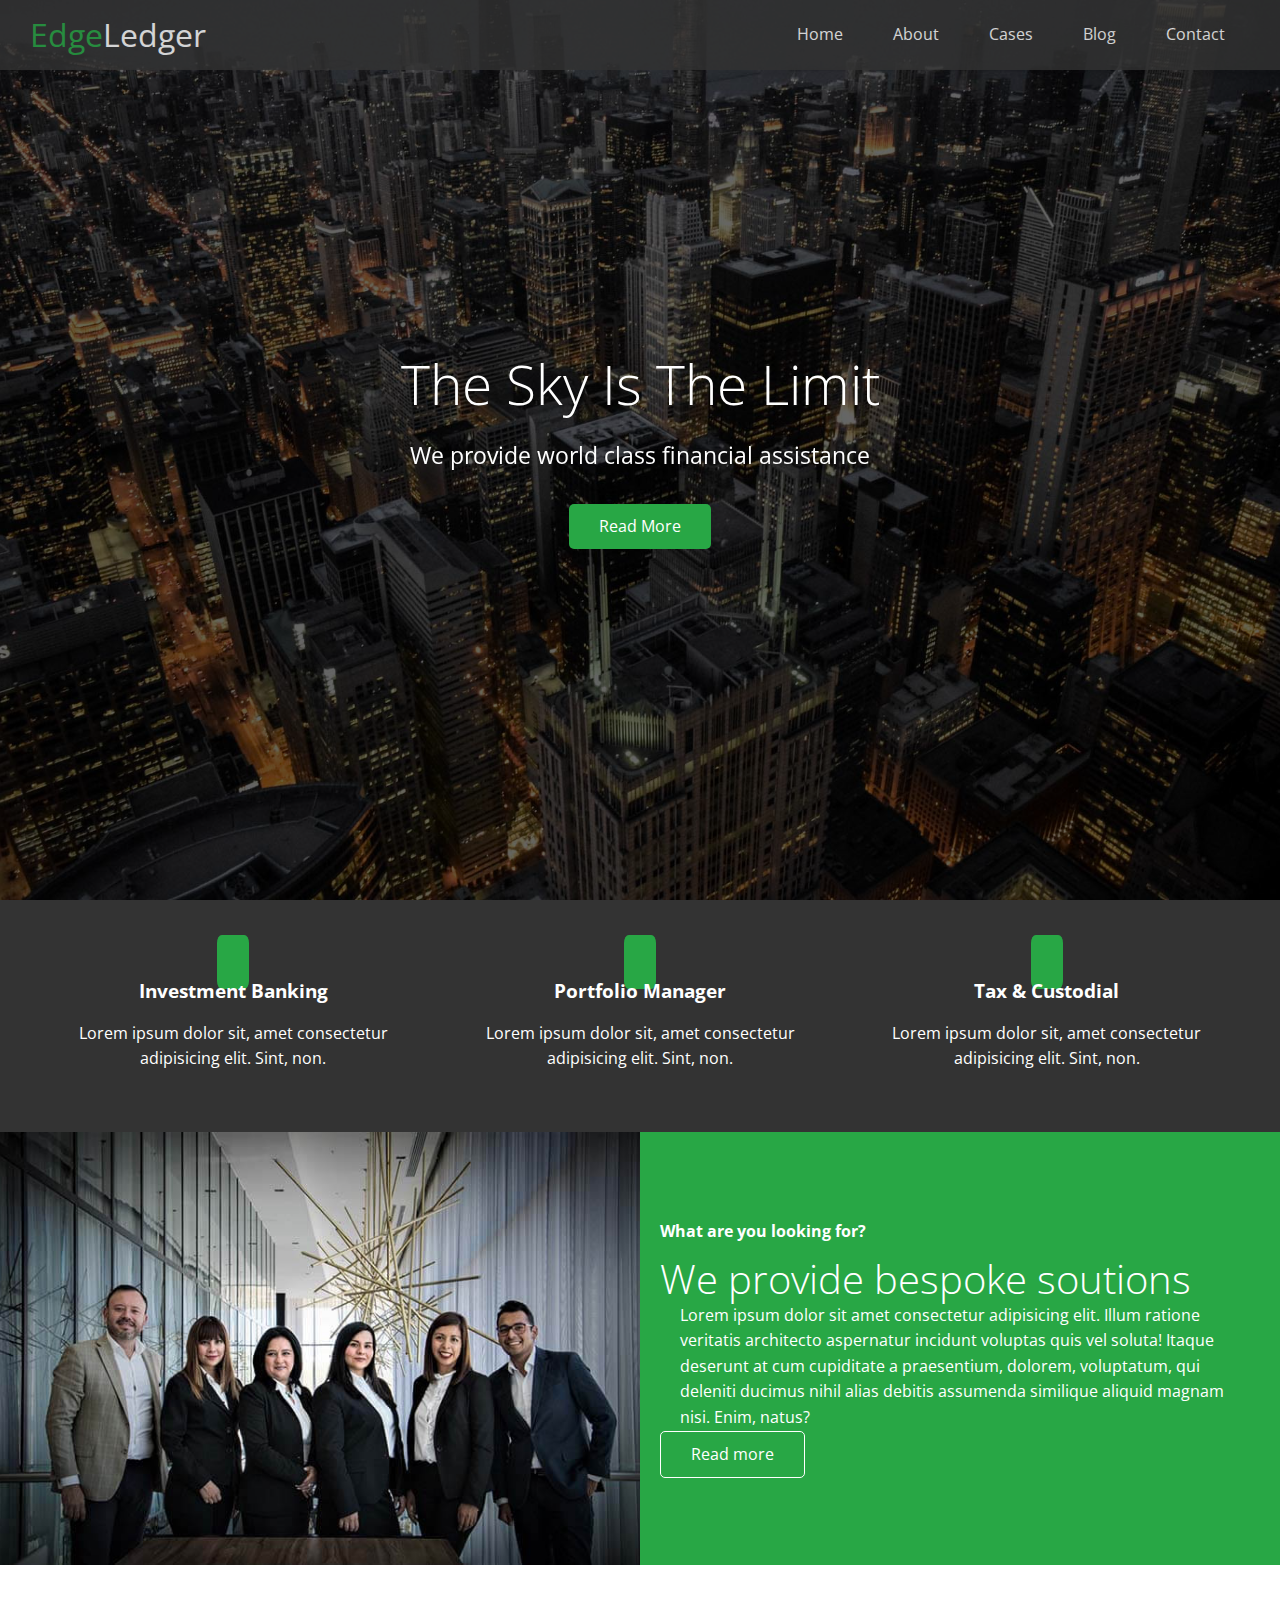
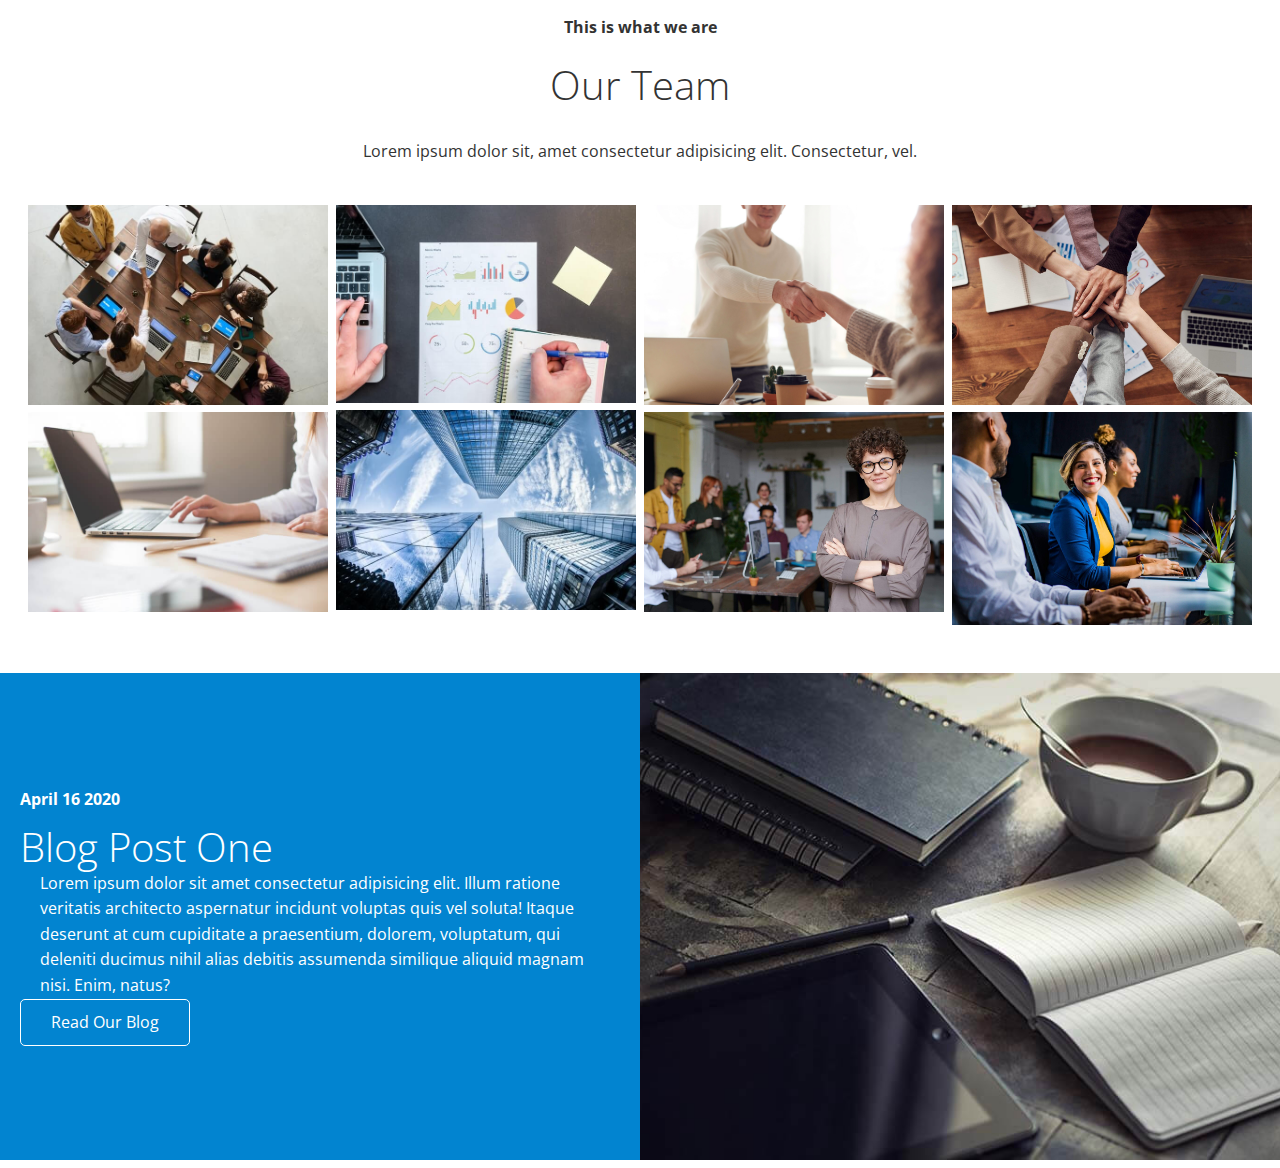
==== index.html @ 7ddd05ab "cases and blog sections" ====
<!DOCTYPE html>
<html lang="en">
  <head>
    <meta charset="UTF-8" />
    <meta http-equiv="X-UA-Compatible" content="IE=edge" />
    <meta name="viewport" content="width=device-width, initial-scale=1.0" />
    <link
      rel="stylesheet"
      href="https://cdnjs.cloudflare.com/ajax/libs/font-awesome/6.4.0/css/all.min.css"
      integrity="sha512-iecdLmaskl7CVkqkXNQ/ZH/XLlvWZOJyj7Yy7tcenmpD1ypASozpmT/E0iPtmFIB46ZmdtAc9eNBvH0H/ZpiBw=="
      crossorigin="anonymous"
      referrerpolicy="no-referrer"
    />
    <link rel="stylesheet" href="./css/style.css" />
    <link rel="stylesheet" href="./css/utilities.css" />
    <title>Welcome to EdgeLedger</title>
  </head>
  <body>
    <header class="hero">
      <div id="navbar" class="navbar">
        <h1 class="logo">
          <span class="text-primary"><i class="fas fa-book-open"></i> Edge</span
          >Ledger
        </h1>
        <nav>
          <ul>
            <li><a href="#home">Home</a></li>
            <li><a href="#about">About</a></li>
            <li><a href="#cases">Cases</a></li>
            <li><a href="#blog">Blog</a></li>
            <li><a href="#content">Contact</a></li>
          </ul>
        </nav>
      </div>
      <div class="content">
        <h1>The Sky Is The Limit</h1>
        <p>We provide world class financial assistance</p>
        <a href="#about" class="btn"
          ><i class="fas fa-chevron-right"></i> Read More</a
        >
      </div>
    </header>

    <main>
      <!-- About icons -->
      <section id="about" class="icons bg-light">
        <div class="flex-items">
          <div>
            <i class="fas fa-university fa-2x"></i>
            <div>
              <h3>Investment Banking</h3>
              <p>
                Lorem ipsum dolor sit, amet consectetur adipisicing elit. Sint,
                non.
              </p>
            </div>
          </div>
          <div>
            <i class="fas fa-book-reader fa-2x"></i>
            <div>
              <h3>Portfolio Manager</h3>
              <p>
                Lorem ipsum dolor sit, amet consectetur adipisicing elit. Sint,
                non.
              </p>
            </div>
          </div>
          <div>
            <i class="fas fa-pen-alt fa-2x"></i>
            <div>
              <h3>Tax & Custodial</h3>
              <p>
                Lorem ipsum dolor sit, amet consectetur adipisicing elit. Sint,
                non.
              </p>
            </div>
          </div>
        </div>
      </section>

      <!-- About: Solutions -->
      <section class="solutions flex-columns">
        <div class="row">
          <div class="column">
            <div class="column-1">
              <img src="/images/home/people.jpg" alt="" />
            </div>
          </div>
          <div class="column">
            <div class="column-2 bg-primary">
              <h4>What are you looking for?</h4>
              <h2>We provide bespoke soutions</h2>
              <p>
                Lorem ipsum dolor sit amet consectetur adipisicing elit. Illum
                ratione veritatis architecto aspernatur incidunt voluptas quis
                vel soluta! Itaque deserunt at cum cupiditate a praesentium,
                dolorem, voluptatum, qui deleniti ducimus nihil alias debitis
                assumenda similique aliquid magnam nisi. Enim, natus?
              </p>
              <a href="" class="btn btn-outline">
                <i class="fas fa-chevron"></i>
                Read more</a
              >
            </div>
          </div>
        </div>
      </section>
      <!-- Cases -->
      <section id="cases" class="cases flex-grid section-padding">
        <header class="section-header">
          <h4>This is what we are</h4>
          <h2>Our Team</h2>
          <p>
            Lorem ipsum dolor sit, amet consectetur adipisicing elit.
            Consectetur, vel.
          </p>
        </header>
        <div class="row">
          <div class="column">
            <img src="./images/cases/cases1.jpg" alt="" />
            <img src="./images/cases/cases2.jpg" alt="" />
          </div>
          <div class="column">
            <img src="./images/cases/cases3.jpg" alt="" />
            <img src="./images/cases/cases4.jpg" alt="" />
          </div>
          <div class="column">
            <img src="./images/cases/cases5.jpg" alt="" />
            <img src="./images/cases/cases6.jpg" alt="" />
          </div>
          <div class="column">
            <img src="./images/cases/cases7.jpg" alt="" />
            <img src="./images/cases/cases8.jpg" alt="" />
          </div>
        </div>
      </section>

      <!-- Blog section -->
      <section id="blog" class="blog flex-columns flex-reverse">
        <div class="row">
          <div class="column">
            <div class="column-1">
              <img src="/images/home/blog.jpg" alt="" />
            </div>
          </div>
          <div class="column">
            <div class="column-2 bg-secondary">
              <h4>April 16 2020</h4>
              <h2>Blog Post One</h2>
              <p>
                Lorem ipsum dolor sit amet consectetur adipisicing elit. Illum
                ratione veritatis architecto aspernatur incidunt voluptas quis
                vel soluta! Itaque deserunt at cum cupiditate a praesentium,
                dolorem, voluptatum, qui deleniti ducimus nihil alias debitis
                assumenda similique aliquid magnam nisi. Enim, natus?
              </p>
              <a href="" class="btn btn-outline">
                <i class="fas fa-chevron"></i>
                Read Our Blog</a
              >
            </div>
          </div>
        </div>
      </section>
    </main>
  </body>
</html>
---- css/style.css ----
@import url('https://fonts.googleapis.com/css2?family=Open+Sans:wght@300;400&display=swap');

* {
  box-sizing: border-box;
  padding: 0;
  margin: 0;
}

body {
  font-family: 'Open Sans', sans-serif;
  background-color: #fff;
  color: #333;
  line-height: 1.6;
}

ul {
  list-style: none;
}

a {
  color: #333;
  text-decoration: none;
}

h1,
h2 {
  font-weight: 300;
  line-height: 1.2;
}

p {
  margin: 10px 0;
}

img {
  width: 100%;
}

/* Navbar */

.navbar {
  display: flex;
  align-items: center;
  justify-content: space-between;
  background-color: #333;
  color: #fff;
  opacity: 0.8;
  width: 100%;
  height: 70px;
  position: fixed;
  top: 0px;
  padding: 0 30px;
}

.navbar a {
  color: #fff;
  padding: 10px 20px;
  margin: 0 5px;
}

.navbar a:hover {
  border-bottom: #28a745 2px solid;
}

.navbar ul {
  display: flex;
}

.navbar .logo {
  font-weight: 400;
}

/* Header */

.hero {
  background: url('../images/home/showcase.jpg') no-repeat center center/cover;
  height: 100vh;
  position: relative;
  color: #fff;
}

.hero .content {
  display: flex;
  flex-direction: column;
  align-items: center;
  justify-content: center;
  text-align: center;
  height: 100%;
  padding: 0 20px;
}

.hero .content h1 {
  font-size: 55px;
}

.hero .content p {
  font-size: 23px;
  max-width: 600px;
  margin: 20px 0 30px;
}

.hero::before {
  content: '';
  position: absolute;
  top: 0;
  left: 0;
  width: 100%;
  height: 100%;
  background: rgba(0, 0, 0, 0.6);
}

/* hero * -> Everything in hero */
.hero * {
  z-index: 10;
}

/* Icons */
.icons {
  padding: 30px;
}

.icons h3 {
  font-weight: bold;
  margin-bottom: 15px;
}

.icons i {
  background-color: #28a745;
  color: #fff;
  padding: 1rem;
  border-radius: 15%;
  margin-bottom: 15px;
}

.cases img:hover {
  opacity: 0.7;
}
---- css/utilities.css ----
/* Text colors */
.text-primary {
  color: #28a745;
}

.text-secondary {
  color: #0284d0;
}

/* Button */
.btn {
  cursor: pointer;
  display: inline-block;
  padding: 10px 30px;
  color: #fff;
  background-color: #28a745;
  border: none;
  border-radius: 5px;
}

.btn:hover {
  opacity: 0.9;
}

.btn-primary,
.bg-primary {
  background: #28a745;
  color: #fff;
}

.btn-secondary,
.bg-secondary {
  background: #0284d0;
  color: #fff;
}

.btn-dark,
.bg-dark {
  background: #f4f4f4;
  color: #333;
}

.btn-light,
.bg-light {
  background: #333;
  color: #fff;
}

.btn-outline {
  background: transparent;
  border: 1px solid #fff;
}

/* Flex items */
.flex-items {
  display: flex;
  text-align: center;
  justify-content: center;
  align-items: center;
  height: 100%;
}

.flex-items > div {
  padding: 20px;
}

/* Flex columns */
.flex-columns.flex-reverse .row {
  flex-direction: row-reverse;
}
.flex-columns .row {
  display: flex;
  flex-direction: row;
  flex-wrap: wrap;
  width: 100%;
}

.flex-columns .column {
  display: flex;
  flex-direction: column;
  flex-basis: 100%;
  flex: 1;
}

.flex-columns .column .column-1,
.flex-columns .column .column-2 {
  height: 100%;
}

.flex-columns img {
  width: 100%;
  height: 100%;
  object-fit: cover;
}
.flex-columns .column-2 {
  display: flex;
  flex-direction: column;
  align-items: flex-start;
  justify-content: center;
  padding: 20px;
}

.flex-columns h2 {
  font-size: 40px;
  font-weight: 100;
}

.flex-columns h4 {
  margin-bottom: 10px;
}

.flex-columns p {
  margin: 0 20px;
}

/* Section header */
.section-header {
  padding: 30px;
  display: flex;
  flex-direction: column;
  align-items: center;
  justify-content: center;
  text-align: center;
}

.section-header h2 {
  font-size: 40px;
  margin: 20px 0;
}

.section-padding {
  /* Top right left bottom */
  padding: 20px 20px 40px;
}

/* Flex grid */
.flex-grid .row {
  display: flex;
  flex-wrap: wrap;
  padding: 0 4px;
}

.flex-grid .column {
  flex: 25%;
  max-width: 25%;
  padding: 0 4px;
}
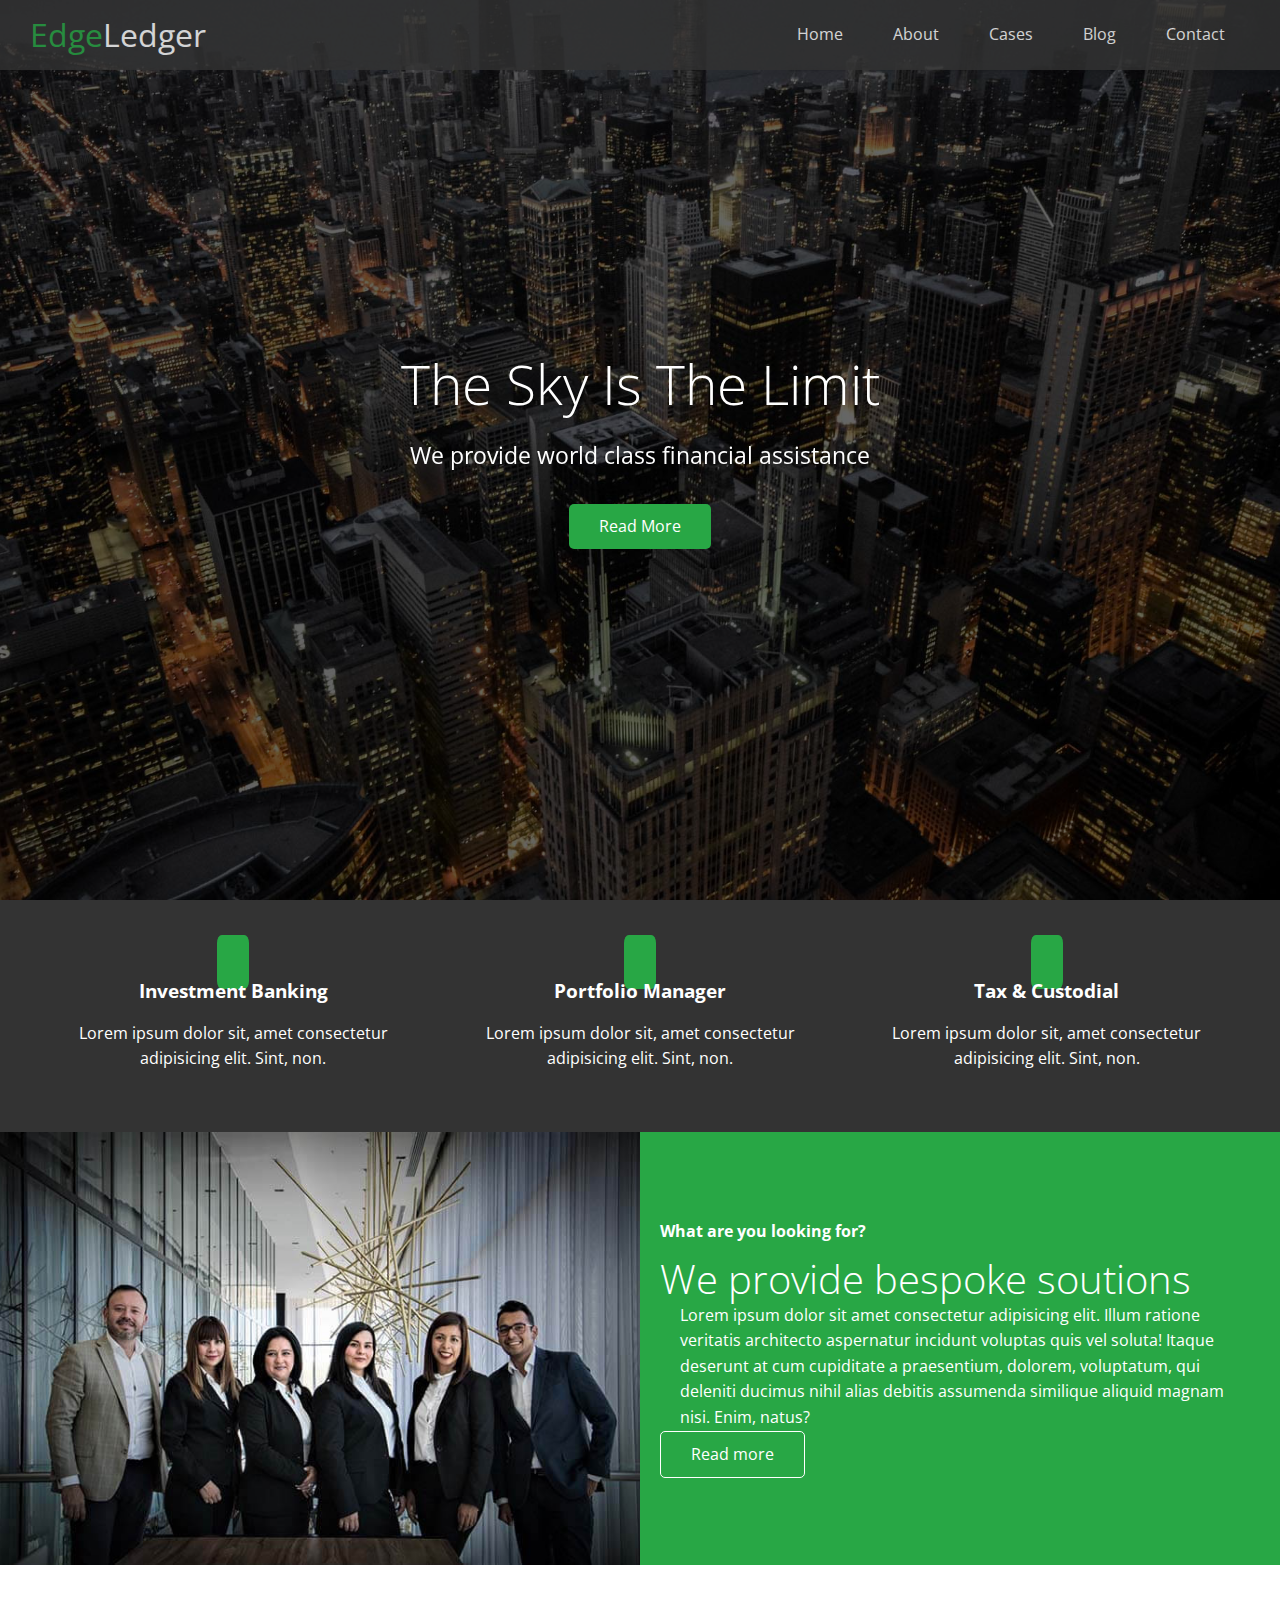
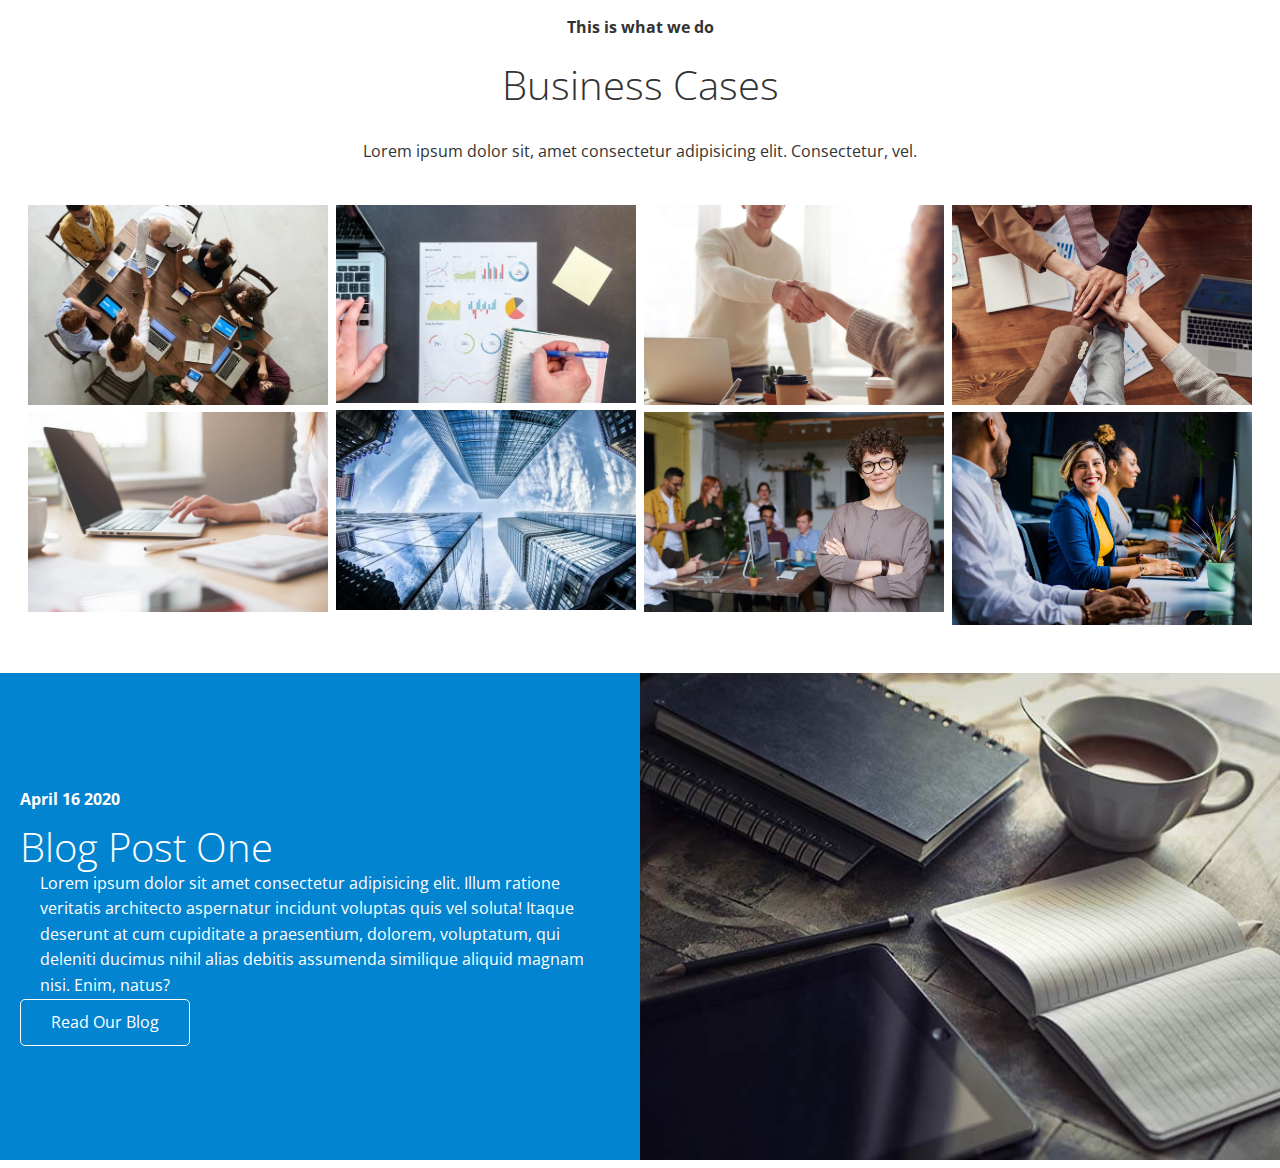
==== commit ff4432cc: "Chnage some typing text errors in cases section" ====
--- a/index.html
+++ b/index.html
@@ -108,8 +108,8 @@
       <!-- Cases -->
       <section id="cases" class="cases flex-grid section-padding">
         <header class="section-header">
-          <h4>This is what we are</h4>
-          <h2>Our Team</h2>
+          <h4>This is what we do</h4>
+          <h2>Business Cases</h2>
           <p>
             Lorem ipsum dolor sit, amet consectetur adipisicing elit.
             Consectetur, vel.
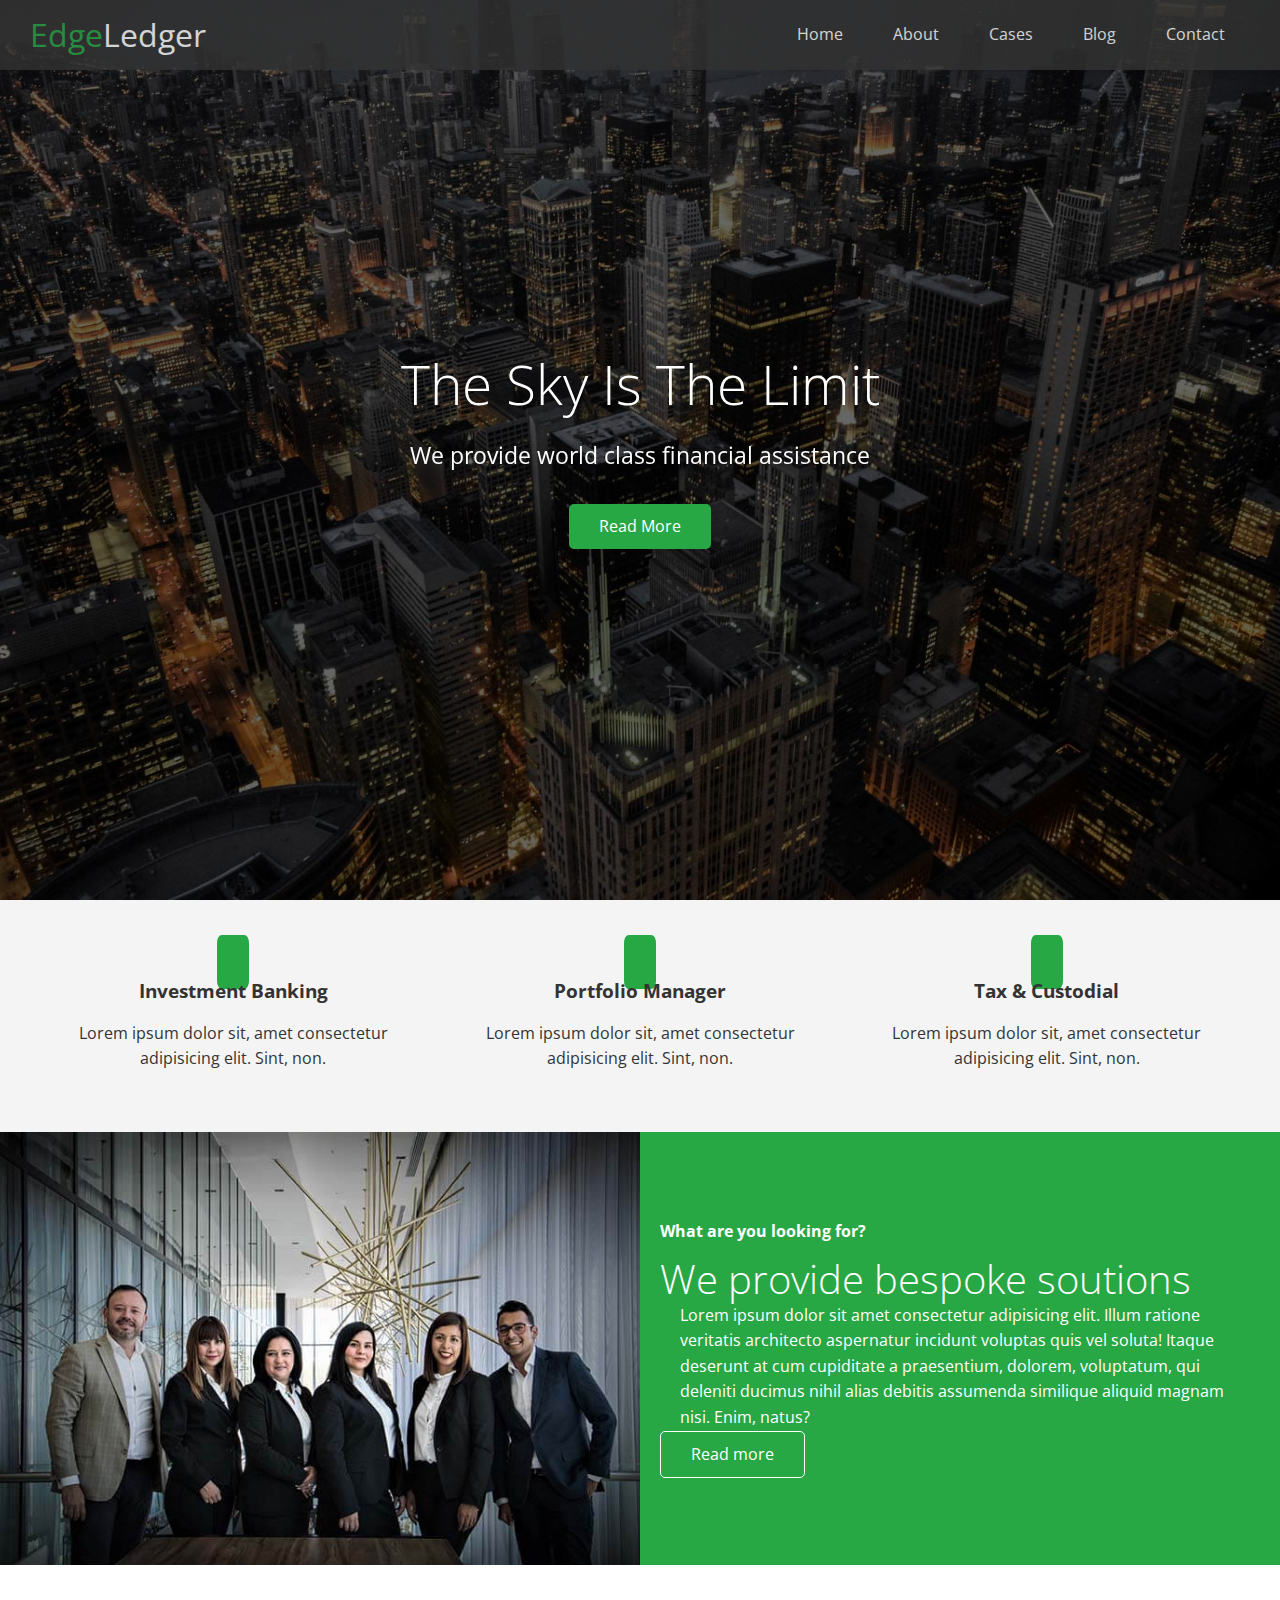
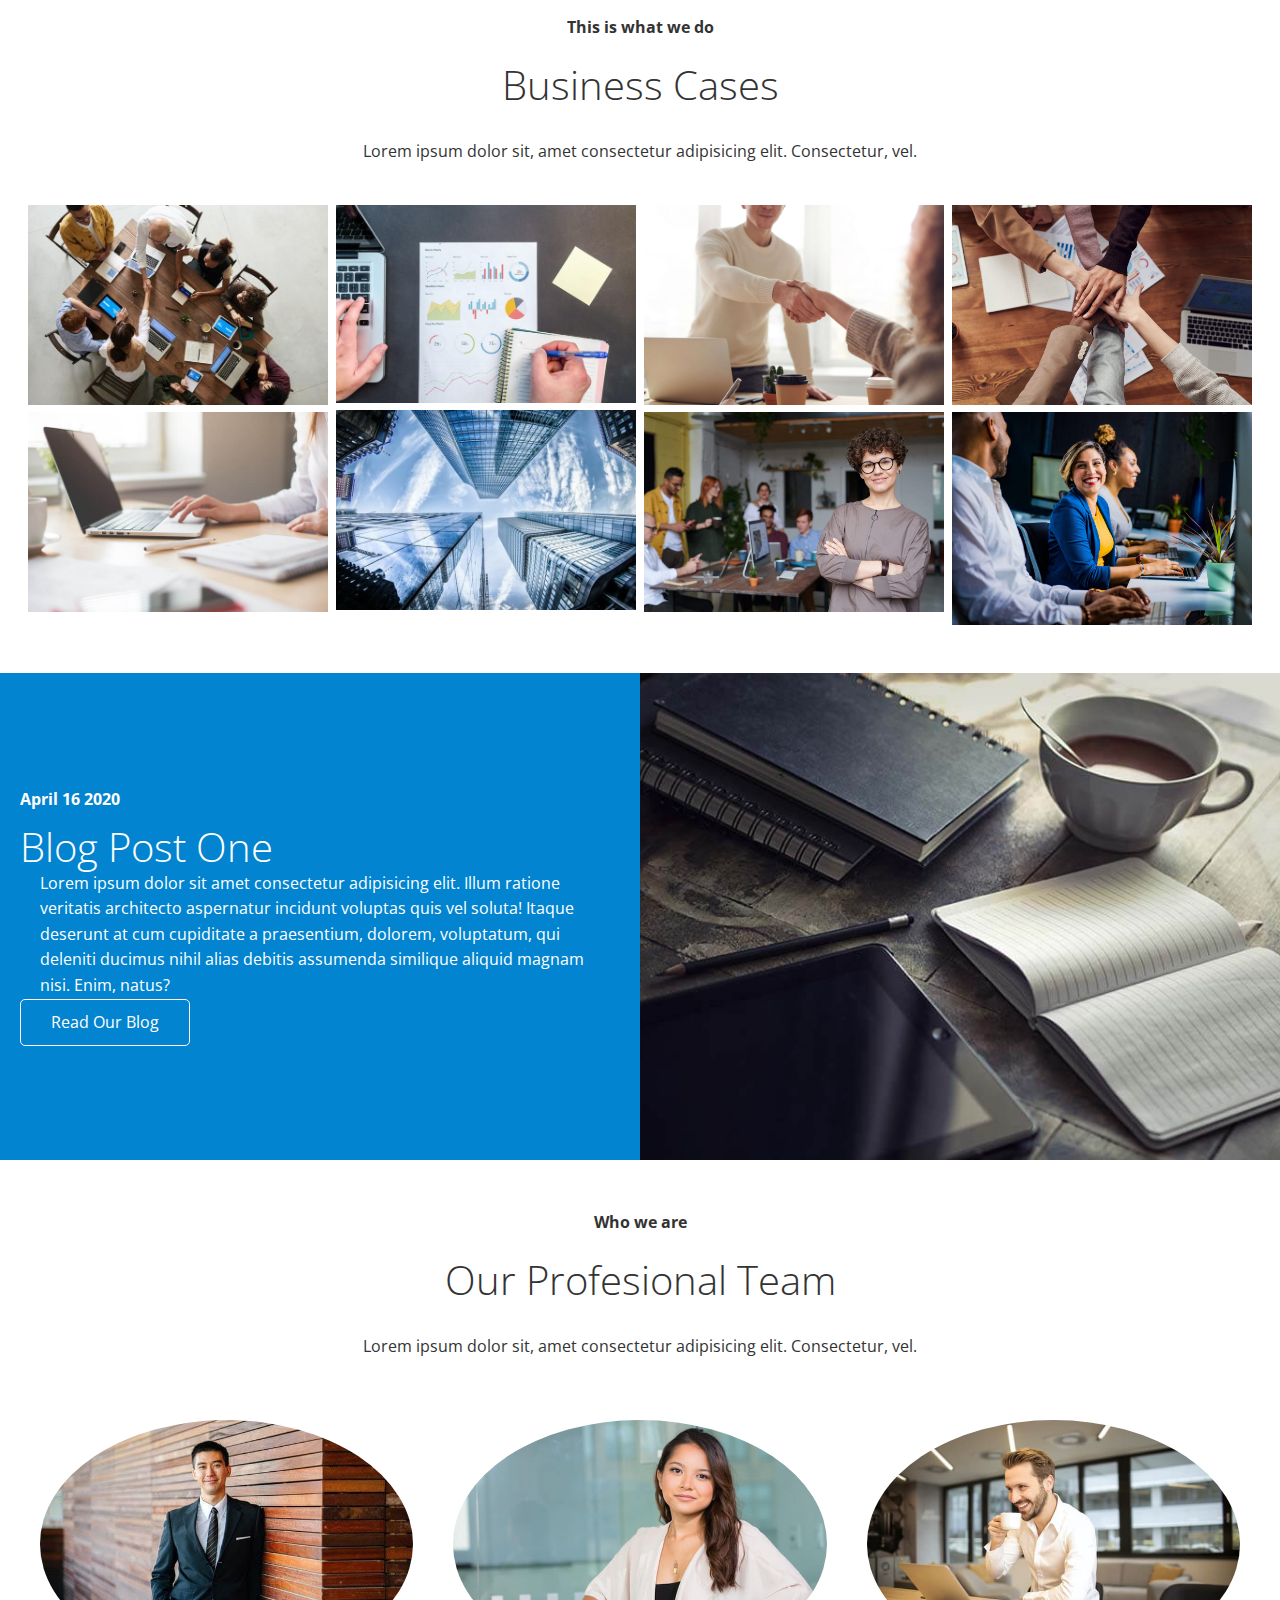
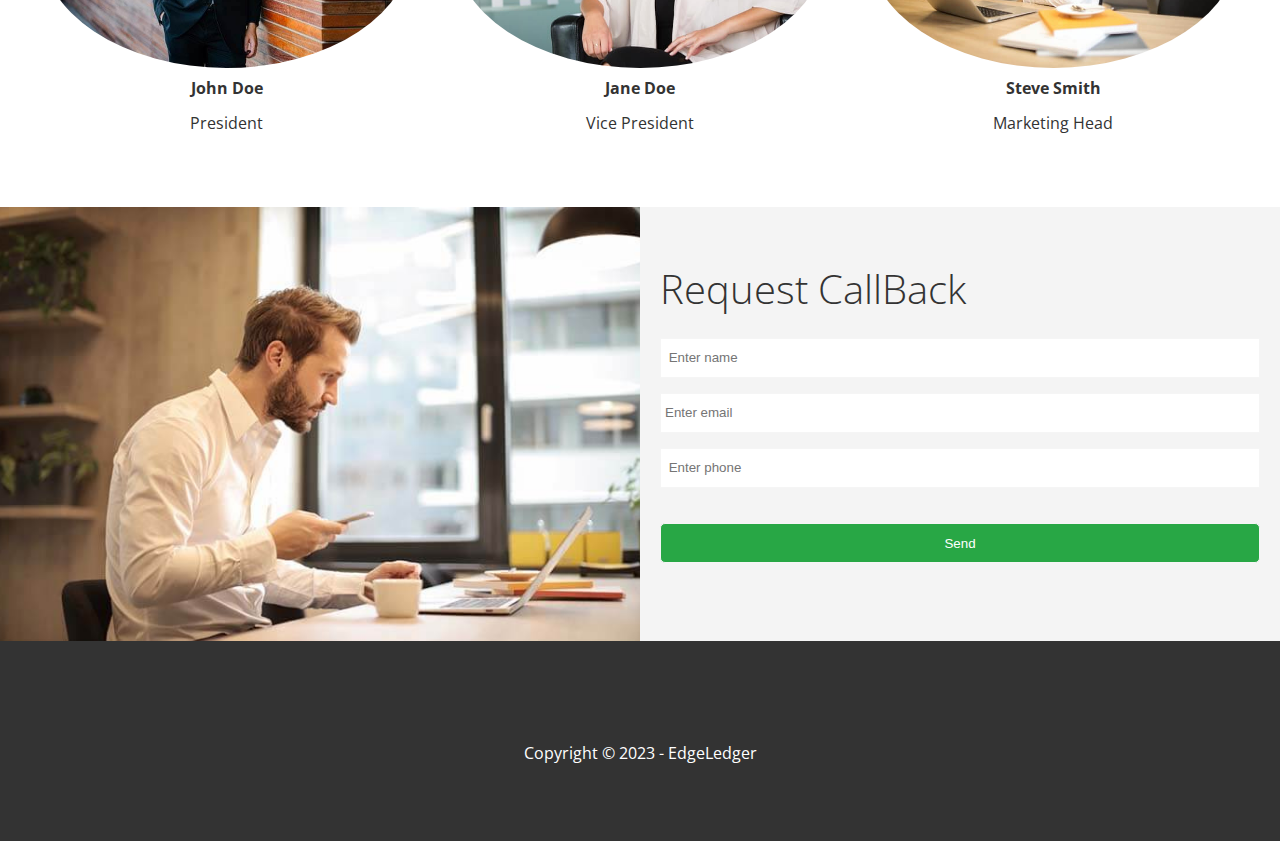
==== commit 0b1252a6: "add team and contact section and set media queries" ====
--- a/index.html
+++ b/index.html
@@ -162,6 +162,90 @@
           </div>
         </div>
       </section>
+
+      <!-- Team -->
+      <section id="team" class="team section-padding section-header">
+        <header class="section-header">
+          <h4>Who we are</h4>
+          <h2>Our Profesional Team</h2>
+          <p>
+            Lorem ipsum dolor sit, amet consectetur adipisicing elit.
+            Consectetur, vel.
+          </p>
+        </header>
+        <div class="flex-items">
+          <div>
+            <img src="/images/team/person1.jpg" alt="" />
+            <h4>John Doe</h4>
+            <p>President</p>
+          </div>
+          <div>
+            <img src="/images/team/person2.jpg" alt="" />
+            <h4>Jane Doe</h4>
+            <p>Vice President</p>
+          </div>
+          <div>
+            <img src="/images/team/person3.jpg" alt="" />
+            <h4>Steve Smith</h4>
+            <p>Marketing Head</p>
+          </div>
+        </div>
+      </section>
+
+      <!-- Contact -->
+      <section id="contact" class="contact flex-columns">
+        <div class="row">
+          <div class="column">
+            <div class="column-1">
+              <img src="/images/home/contact.jpg" alt="" />
+            </div>
+          </div>
+          <div class="column">
+            <div class="column-2 bg-light">
+              <h2>Request CallBack</h2>
+              <form action="" class="callback-form">
+                <div class="form-control">
+                  <label for="name"></label>
+                  <input
+                    type="text"
+                    name="name"
+                    id="name"
+                    placeholder=" Enter name"
+                  />
+                </div>
+                <div class="form-control">
+                  <label for="name"></label>
+                  <input
+                    type="email"
+                    name="email"
+                    id="email"
+                    placeholder="Enter email"
+                  />
+                </div>
+                <div class="form-control">
+                  <label for="phone"></label>
+                  <input
+                    type="text"
+                    name="phone"
+                    id="phone"
+                    placeholder=" Enter phone"
+                  />
+                </div>
+                <input type="submit" value="Send" id="submit" class="btn" />
+              </form>
+            </div>
+          </div>
+        </div>
+      </section>
     </main>
+    <footer class="footer bg-dark">
+      <div class="social">
+        <a href="#"><i class="fab fa-facebook fa-2x"></i></a>
+        <a href="#"><i class="fab fa-twitter fa-2x"></i></a>
+        <a href="#"><i class="fab fa-youtube fa-2x"></i></a>
+        <a href="#"><i class="fab fa-linkedin fa-2x"></i></a>
+      </div>
+      <p>Copyright &copy; 2023 - EdgeLedger</p>
+    </footer>
   </body>
 </html>
--- a/css/style.css
+++ b/css/style.css
@@ -135,3 +135,95 @@
 .cases img:hover {
   opacity: 0.7;
 }
+
+.team img {
+  border-radius: 50%;
+}
+
+/* Callback form */
+.callback-form {
+  width: 100%;
+  padding: 20px 0;
+}
+
+.callback-form label {
+  display: block;
+  margin-bottom: 5px;
+}
+
+.callback-form .form-control {
+  margin-bottom: 15px;
+}
+
+.callback-form input {
+  width: 100%;
+  padding: 4px;
+  height: 40px;
+  border: #f5f5f5 1px solid;
+}
+
+.callback-form input:focus {
+  outline-color: #28a745;
+}
+
+.callback-form .btn {
+  padding: 12px 0;
+  margin-top: 20px;
+}
+
+/* Footer */
+.footer {
+  display: flex;
+  flex-direction: column;
+  align-items: center;
+  justify-content: center;
+  text-align: center;
+  height: 200px;
+}
+
+.footer a {
+  color: #fff;
+}
+
+.footer a:hover {
+  color: #28a745;
+}
+
+.footer .social > * {
+  margin-right: 30px;
+}
+
+/* Mobile */
+@media (max-width: 768px) {
+  .navbar {
+    flex-direction: column;
+    height: 120px;
+    padding: 20px;
+  }
+
+  .navbar a {
+    padding: 10px 10px;
+    margin: 0 3px;
+  }
+
+  .flex-items {
+    flex-direction: column;
+  }
+
+  .flex-columns .column,
+  .flex-grid .column {
+    flex: 100% !important;
+    max-width: 100% !important;
+  }
+
+  .team img {
+    width: 70%;
+  }
+}
+
+@media (min-width: 768px) and (max-width: 1023px) {
+  .flex-grid .column {
+    flex: 50% !important;
+    max-width: 100% !important;
+  }
+}
--- a/css/utilities.css
+++ b/css/utilities.css
@@ -34,14 +34,14 @@
   color: #fff;
 }
 
-.btn-dark,
-.bg-dark {
+.btn-light,
+.bg-light {
   background: #f4f4f4;
   color: #333;
 }
 
-.btn-light,
-.bg-light {
+.btn-dark,
+.bg-dark {
   background: #333;
   color: #fff;
 }
@@ -78,7 +78,7 @@
 .flex-columns .column {
   display: flex;
   flex-direction: column;
-  flex-basis: 100%;
+  /* flex-basis: 100%; */
   flex: 1;
 }
 
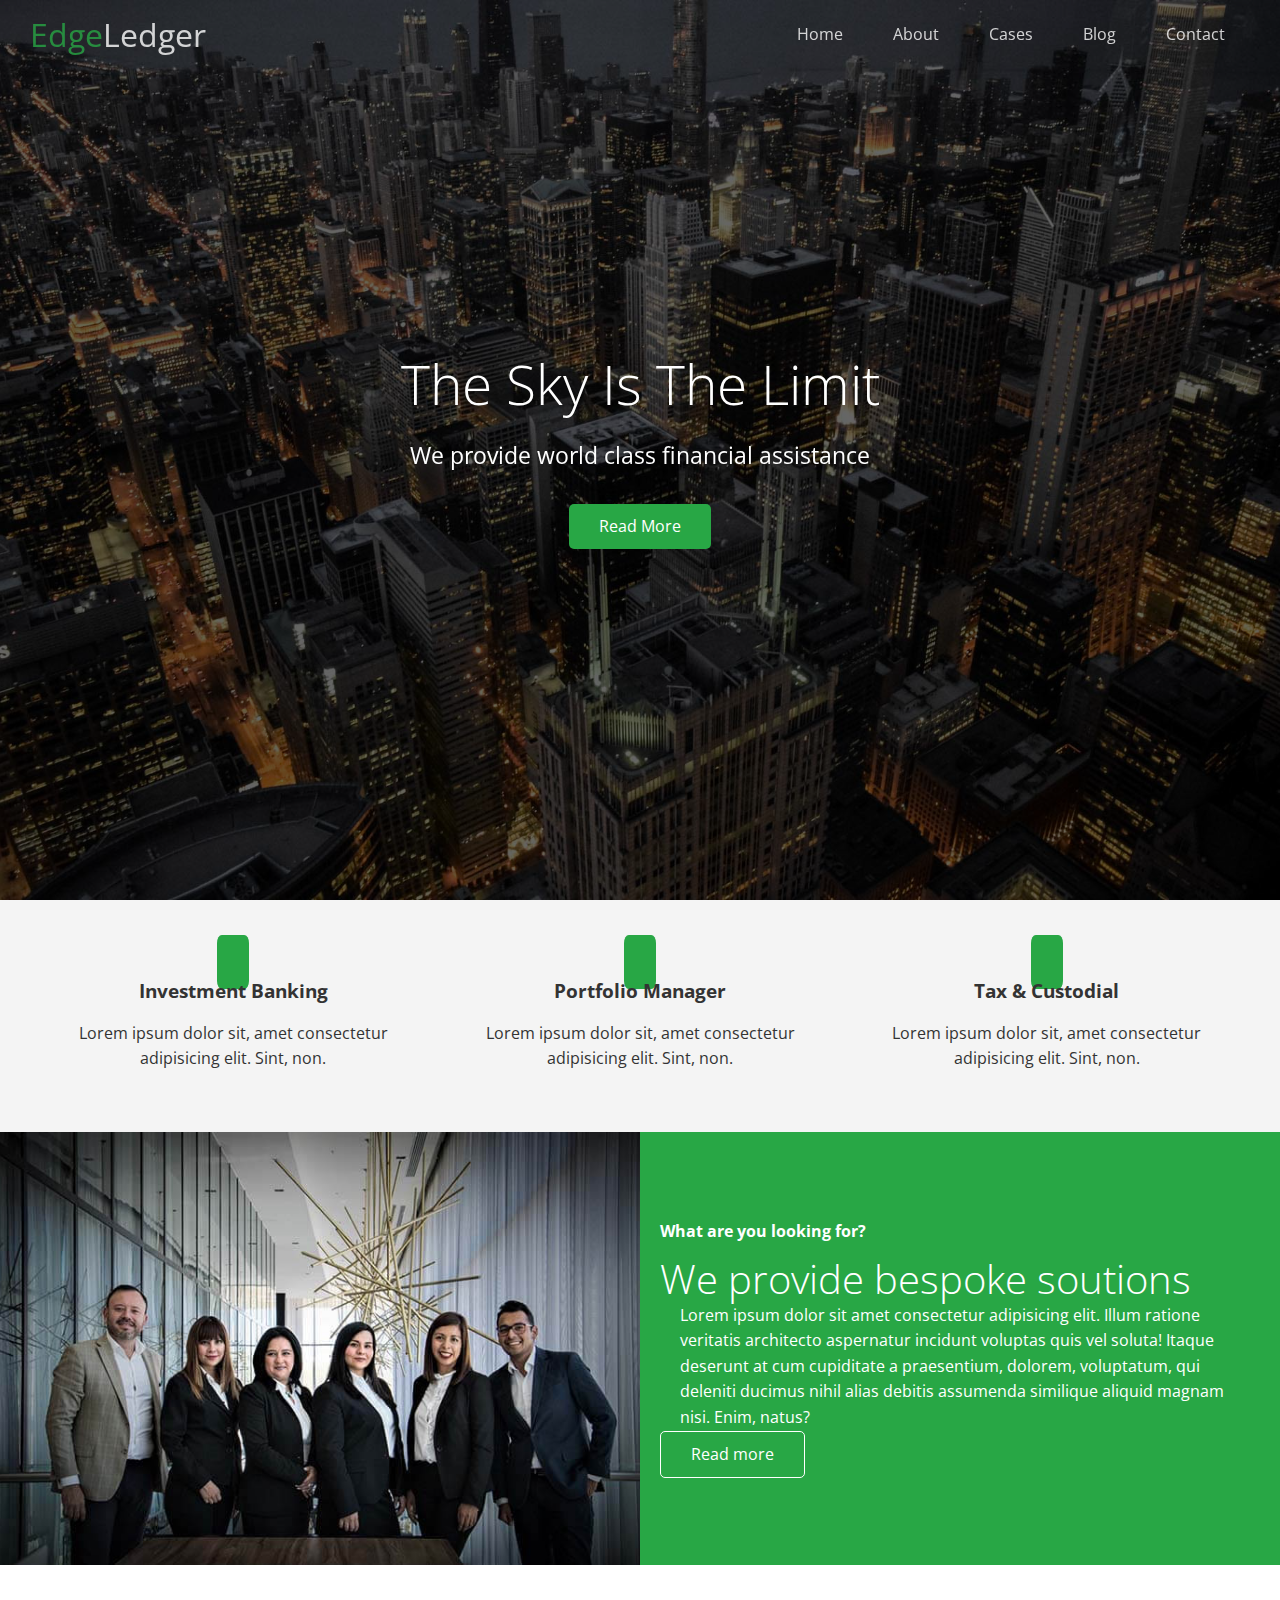
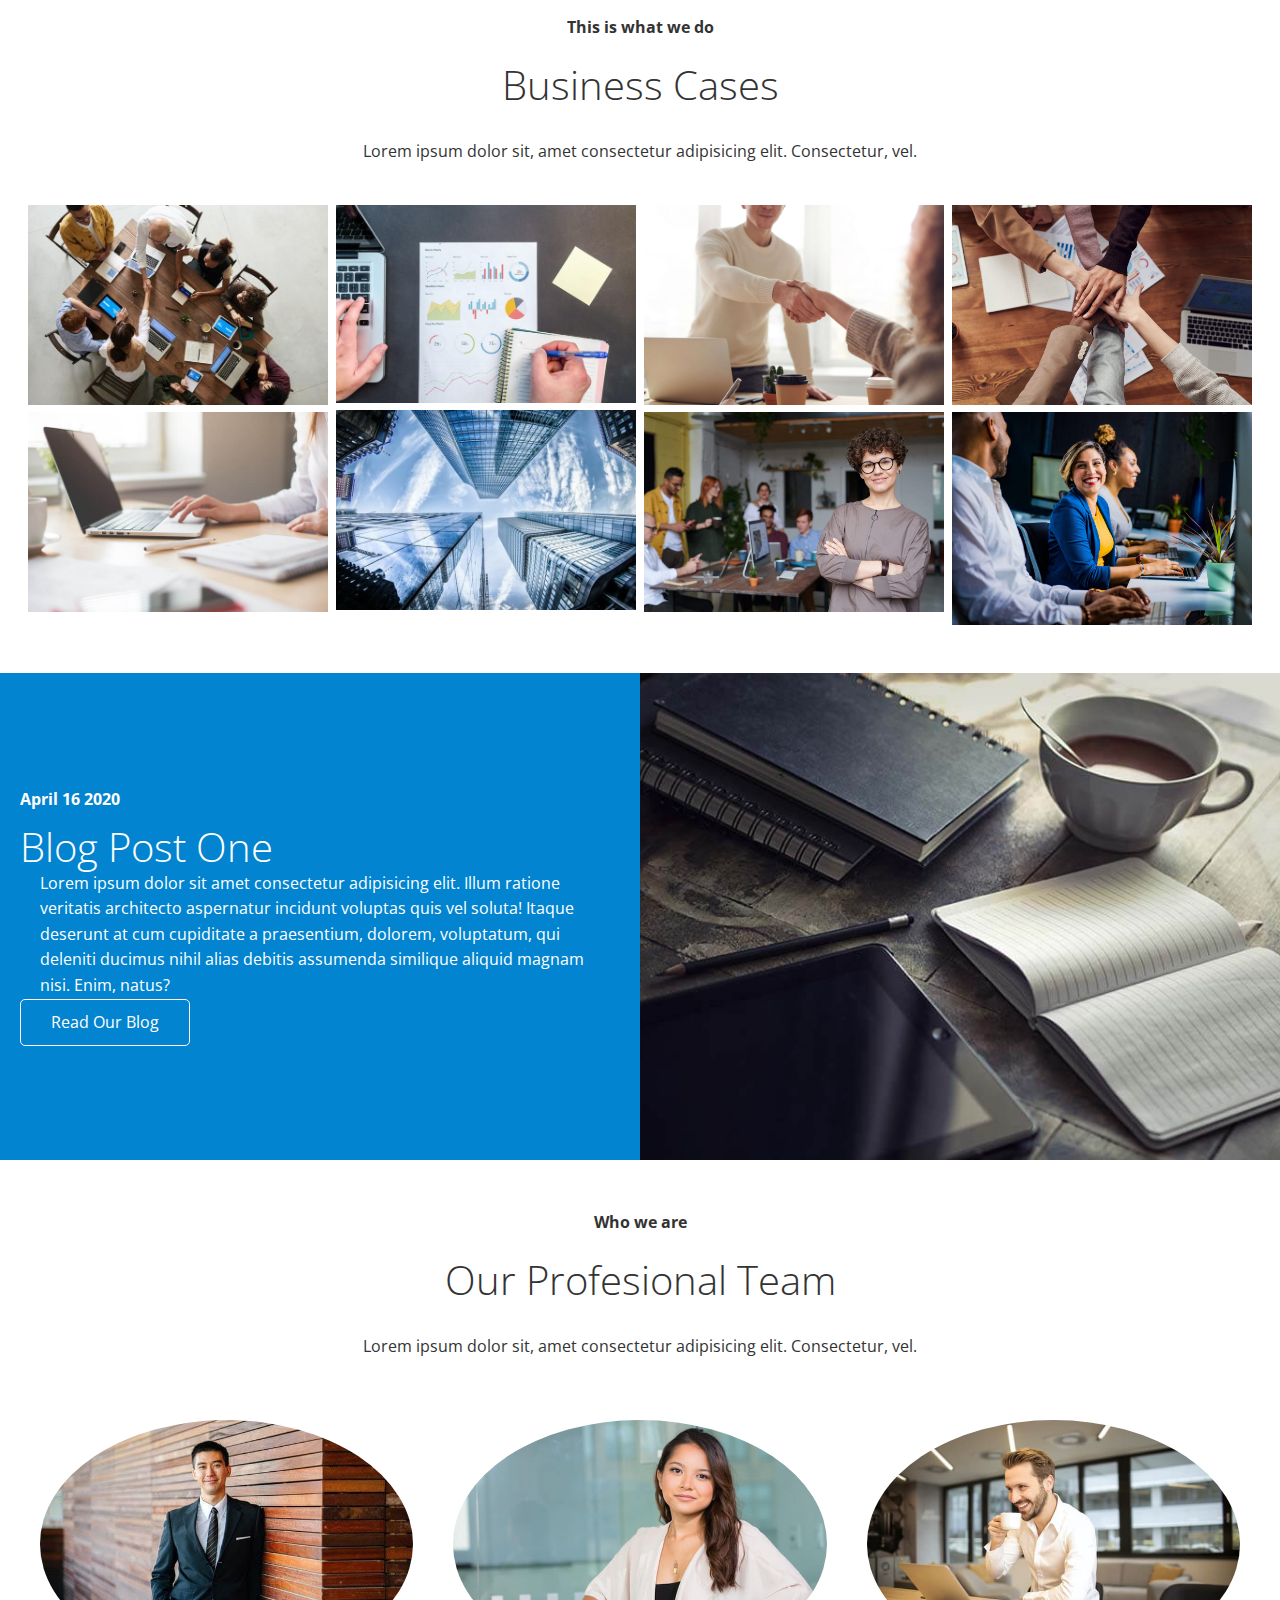
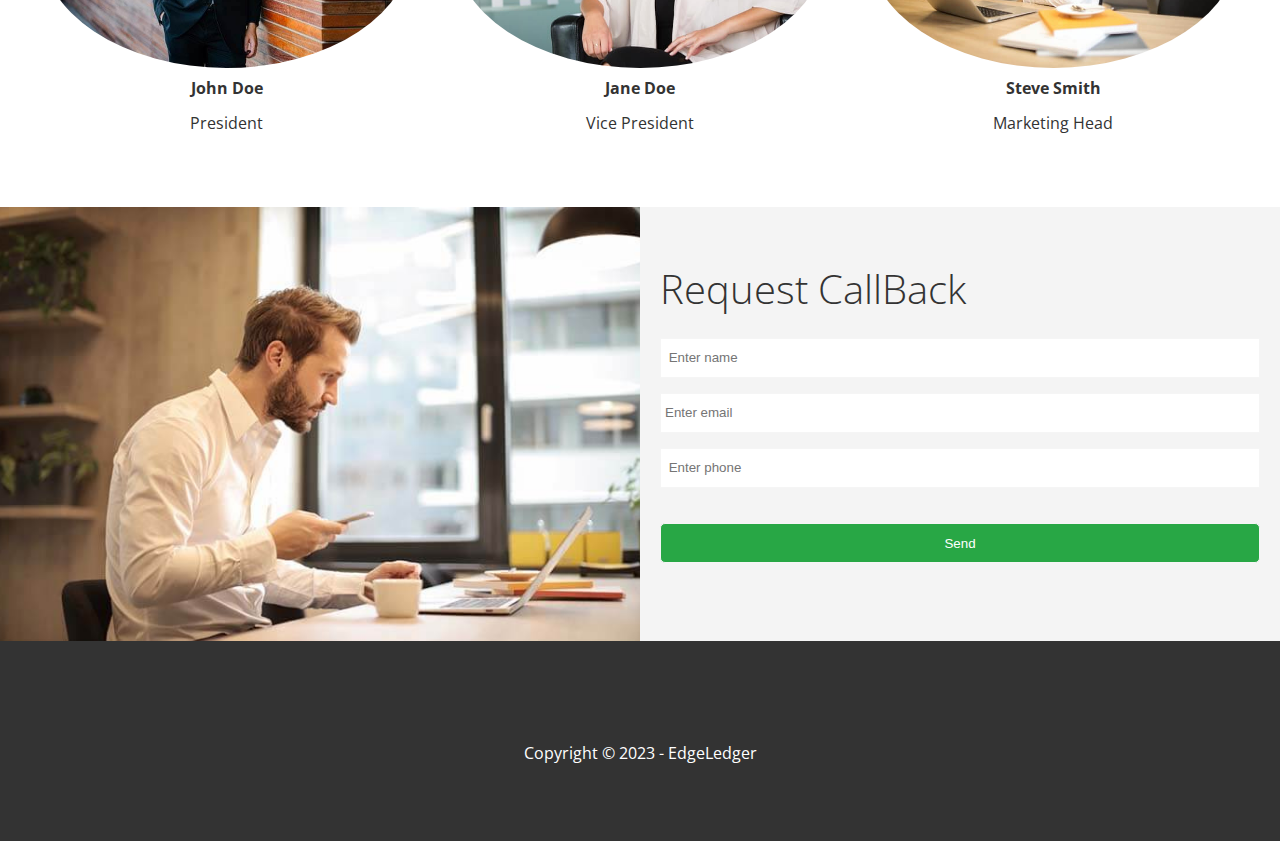
==== commit ad6296b4: "change typing error of link in index html" ====
--- a/index.html
+++ b/index.html
@@ -17,7 +17,7 @@
   </head>
   <body>
     <header class="hero">
-      <div id="navbar" class="navbar">
+      <div id="navbar" class="navbar top">
         <h1 class="logo">
           <span class="text-primary"><i class="fas fa-book-open"></i> Edge</span
           >Ledger
@@ -28,7 +28,7 @@
             <li><a href="#about">About</a></li>
             <li><a href="#cases">Cases</a></li>
             <li><a href="#blog">Blog</a></li>
-            <li><a href="#content">Contact</a></li>
+            <li><a href="#contact">Contact</a></li>
           </ul>
         </nav>
       </div>
@@ -154,7 +154,7 @@
                 dolorem, voluptatum, qui deleniti ducimus nihil alias debitis
                 assumenda similique aliquid magnam nisi. Enim, natus?
               </p>
-              <a href="" class="btn btn-outline">
+              <a href="blog.html" class="btn btn-outline">
                 <i class="fas fa-chevron"></i>
                 Read Our Blog</a
               >
--- a/css/style.css
+++ b/css/style.css
@@ -50,6 +50,9 @@
   position: fixed;
   top: 0px;
   padding: 0 30px;
+}
+.navbar.top {
+  background: transparent;
 }
 
 .navbar a {
@@ -114,6 +117,11 @@
   z-index: 10;
 }
 
+.hero.blog {
+  background: url('../images/home/blog.jpg') no-repeat center center/cover;
+  height: 30vh;
+}
+
 /* Icons */
 .icons {
   padding: 30px;
@@ -169,6 +177,29 @@
 .callback-form .btn {
   padding: 12px 0;
   margin-top: 20px;
+}
+
+/* Post */
+.post {
+  padding: 50px 30px;
+}
+
+.post h2 {
+  font-size: 40px;
+  margin-bottom: 20px;
+  padding-bottom: 10px;
+  border-bottom: 1px solid #ccc;
+}
+
+.post meta {
+  margin-bottom: 30px;
+}
+
+.post img {
+  width: 300px;
+  border-radius: 50%;
+  display: block;
+  margin: 0 auto 30px;
 }
 
 /* Footer */
